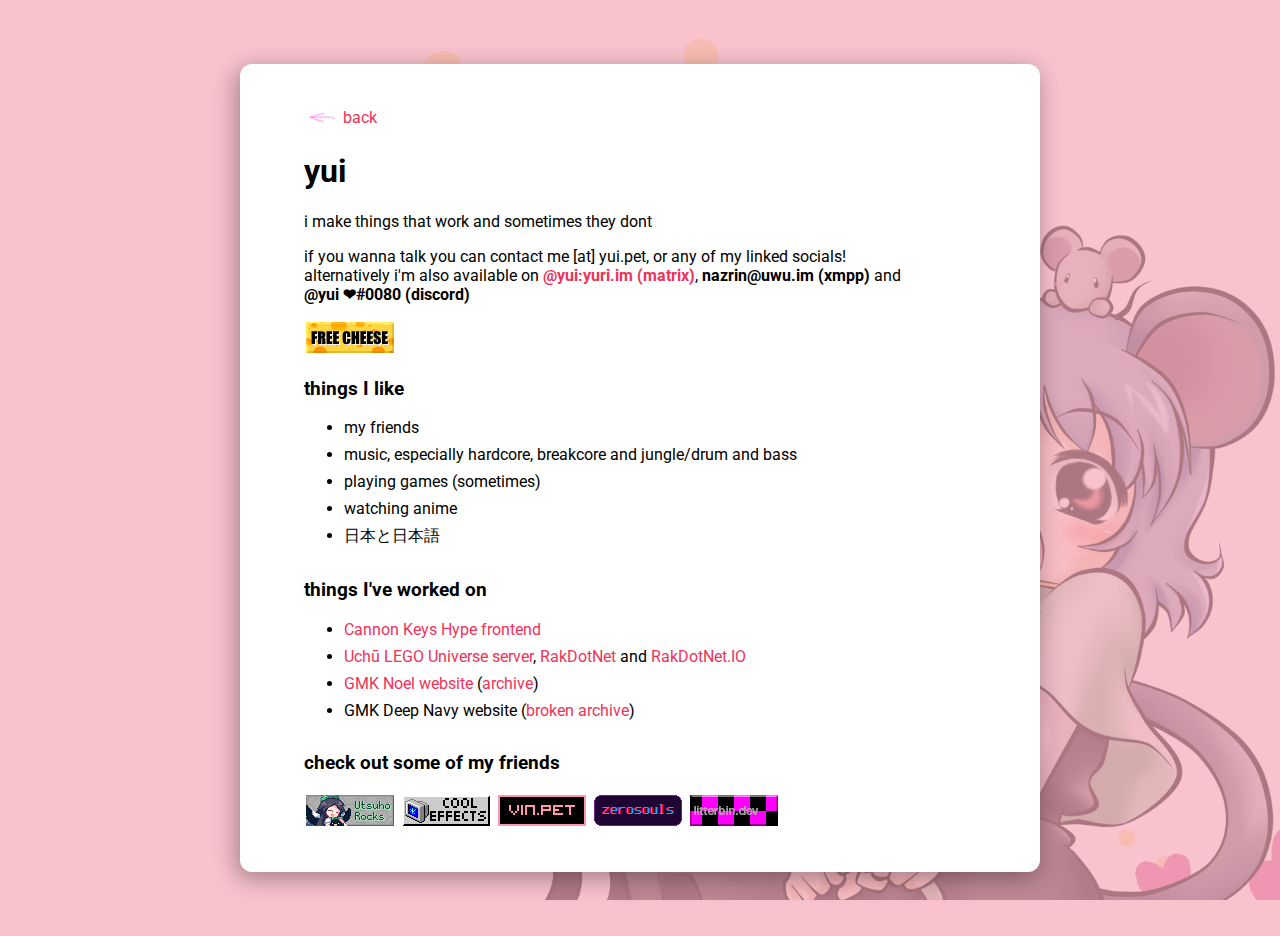
==== me.html @ 45b7f43d "fix some stuff" ====
<!DOCTYPE html>
<html lang="en">
<!--
----------------------------------------------------------------------------------------------------
----------------------------this website is licensed under the AGPL v3------------------------------
--------------------------see the repository linked for the full license----------------------------
-----------------------------or go to <https://www.gnu.org/licenses/>-------------------------------
----------------------------------------------------------------------------------------------------
-----------------------------------Copyright (C) 2018-2022 yui--------------------------------------
----------------------------------------------------------------------------------------------------
-------------------------------------------FREE CHEESE----------------------------------------------
---------------------------------------------ONLY AT------------------------------------------------
---------------------------------------------YUI.LOL------------------------------------------------
----------------------------------------------------------------------------------------------------
----------------------------------------------------------:r777ri:----------------------------------
------------------------------------------------------7722277777772227i-----------------------------
--------------------------------------------------i2SS7r:::::i:iirr772SX22i-------------------------
--------------------------------------------::::i70r::::::i:iiiirirrrrrr72SS2:----------------------
-------------------------------------:i7722227777r--:::::i:iii:i:iii:iiririr7XXi--------------------
--------------------------------:i772277r::-----::::i:iii:i:i:::i:::::i:iiiiii700-------------------
---------------------------:i22777ri---::::::i:i:i:iiiii:i:i:i:i:i:i::iriiirrrri7M2-----------------
-------------------------7227i:::-:::::::::::iiiiii:i:::i:i:i::::-::::ii:::::::::-B7----------------
------------------------2X---::i:::i:::i::iiii:i:::----:-::::iiri7XXX0S:r77777777r2X----------------
-------------------i7r727--:::::::i-i777777777:----:r77rir777777772SS2i:2727272777X0----------------
-----------------7S7:i:--:----------777777r7r7-:r7XMMBM8S7r7777777iii:i77777777777MM----------------
----------------i8---------:::iiirr:iirrririi-r270MZ00ZZMM7i777777777777777777777rBM----------------
----------------:0-7rrr77722222222222777:i:::r272M00X0X00MXir7r77777777777r7777777MM----------------
-----------------X:iiii727222727777777777777777rS80XXXXX0Z8irr7rrr7r7r7r7r7777777rB0----------------
-----------------2i::i::7r7777777777r72XXXXX277rrXXXSXXXX80irrr7rrr7rrr7rr77777777BS----------------
-----------------22-i::r2SS777777777S00XXXX00rr7ii0XXSXX0M2irrrr7M7r7rrrrr77777777B7----------------
-----------------22-::r2XZ807777777X0X2S2S2X2rr77i70X0X0MX:rr7rr787rrrrrr777777772Bi----------------
-----------------72-::722202r7777770X22222X7ir7rrri722XS7:rr7r7rriirrr7r777777777XB-----------------
-----------------72-:::222ri777777r7SX2S2Sr:r7r7rrrrii:i:r7rr7rrrrrrr7r7777777722BM-----------------
-----------------78-:::i7:i77777777ir7777i:r7r7r7r7r7777777777777r777777777777272B0-----------------
------------------B7::::777777777777riirir77r7r7r7r77777777777r77777777777777222XB2-----------------
------------------70:ii:r777777777777rrrrr7r7r7rrrrrr77777777r77777r77777722222XBB7-----------------
------------------72:iiii27777777777777777r7rr77r2XX27777777r77777r777722XX0MBBBB2------------------
------------------M:iirr:r77777777777777777r7r7r28027r77777r777722X0MMBBBBBZ027---------------------
------------------B2:rrrii777777777777r77777r7r7r77ii77772S0MBBBBBM022ri----------------------------
------------------rBX:iir:7777777777777r7rrr7722X0ZMBBBBBM80S7r:------------------------------------
--------------------XB2r::r7777777777222XMMBBBBM0S277ri:--------------------------------------------
---------------------rMBM772XXZ8MMBBBBBBM0S7r-------------------------------------------------------
-----------------------:2ZXXXX2277ri:---------------------------------------------------------------
----------------------------------------------------------------------------------------------------
--><!--<!---->
    <head>
        <meta name="viewport" content="width=device-width, initial-scale=1">
        <meta charset="UTF-8">
        <meta property="og:title" content="yui">
        <meta property="og:description" content="about me">
        <!-- start bamboozle -->
        <title>nhentai: hentai doujinshi and manga</title>
        <link rel="shortcut icon" href="./img/nicon.ico"/>
        <!--  end bamboozle  -->
        <link rel="preconnect" href="https://fonts.gstatic.com">
        <link rel="stylesheet" href="https://fonts.googleapis.com/css2?family=Roboto:ital,wght@0,100;0,300;0,400;0,500;0,700;0,900;1,100;1,300;1,400;1,500;1,700;1,900&display=swap">
        <link rel="stylesheet" href="https://use.fontawesome.com/releases/v5.3.1/css/all.css">
        <link rel="stylesheet" href="./css/style.css">
    </head>
    <body>
        <div class="overlay center">
            <div style="max-width:800px" class="floating-card light me">
                <a class="back-btn" href="index.html"><img src="./img/back.png"> back</a>
                <h1>yui</h1>
                <p>i make things that work and sometimes they dont</p>
                <p>
                    if you wanna talk you can contact <span class="email nobreak">me<span class="at"> [at] </span>yui.pet</span>, or any of my linked socials!
                    <br />
                    alternatively i'm also available on <b class="nobreak"><a href="https://matrix.to/#/@yui:yuri.im">@yui:yuri.im (matrix)</a></b>, <b class="nobreak">nazrin@uwu.im (xmpp)</b>
                    and <b class="nobreak">@yui ❤#0080 (discord)</b>
                </p>
                <a href="https://yui.lol" class="banner-button">
                    <img src="./img/88x31/freecheese.gif" alt="yui.lol (free cheese)">
                </a>
                <h3>things I like</h3>
                <ul>
                    <li>my friends</li>
                    <li>music, especially hardcore, breakcore and jungle/drum and bass</li>
                    <li>playing games (sometimes)</li>
                    <li>watching anime</li>
                    <li>日本と日本語</li>
                </ul>
                <h3>things I've worked on</h3>
                <ul>
                    <li>
                        <a href="https://hype.cannonkeys.com">Cannon Keys Hype frontend</a>
                    </li>
                    <li>
                        <a href="https://github.com/UchuServer/Uchu">Uchū LEGO Universe server</a>, <a href="https://github.com/UchuServer/RakDotNet">RakDotNet</a> and <a href="https://github.com/UchuServer/RakDotNet.IO">RakDotNet.IO</a>
                    </li>
                    <li>
                        <a href="https://gmknoel.com">GMK Noel website</a> (<a href="https://web.archive.org/web/20220131172450/https://gmknoel.com/">archive</a>)
                    </li>
                    <li>
                        GMK Deep Navy website (<a href="https://web.archive.org/web/20210119144552/https://gmkdeepnavy.com/">broken archive</a>)
                    </li>
                </ul>
                <h3>check out some of my friends</h3>
                <div>
                    <a href="https://utsuho.rocks" class="banner-button">
                        <img src="./img/88x31/utsuhorocks.png" alt="utsuho.rocks">
                    </a>
                    <a href="https://c7.pm" class="banner-button">
                        <img src="./img/88x31/c7pm.gif" alt="c7.pm">
                    </a>
                    <a class="banner-button" href="https://vin.pet/outdex.html">
                        <img src="./img/88x31/othervin.gif" alt="vin.pet/outdex.html">
                    </a>
                    <a class="banner-button" href="https://textonesoftware.dev/">
                        <img src="./img/88x31/zerosouls.png" alt="textonesoftware.dev">
                    </a>
                    <a class="banner-button" href="https://litterbin.dev">
                        <img src="./img/88x31/litterbin.png" alt="litterbin.dev">
                    </a>
                </div>
            </div>
        </div>
    </body>
</html>
---- css/style.css ----
:root {
    --pink: #f5a9b8;
    --pink-translucent: rgba(245, 169, 184, 0.7);
    --white: #ffffff;
    --black: #000000;
    --background: url('../img/background2.png');
    --shadow: -3px 6px 24px hsla(328.6, 41.2%, 10%, 0.4);
}

* {
    font-family: 'Roboto', sans-serif;
}

*, *::before, *::after {
    box-sizing: border-box;
}

html, body {
    height: 100%;
    width: 100%;
    margin: 0;
    padding: 0;
}

html {
    cursor: url('../img/cursor/default.cur'), auto;
}

/*
h1, h2, h3, h4, h5, h6, p, span, a, li {
    cursor: text;
}
*/

*:link {
    cursor: url('../img/cursor/pointer.cur'), auto;
}


body {
    background: var(--background) right / cover fixed no-repeat;
}

ul {
    margin-bottom: 2em;
}

li {
    margin: 0.5em 0;
}

.nobreak {
    white-space: nowrap;
}

@keyframes rainbow-text {
    0% {
        color: red;
    }

    12.5% {
        color: orange;
    }

    25% {
        color: yellow;
    }

    37.5% {
        color: lime;
    }

    50% {
        color: green;
    }

    62.5% {
        color: cyan;
    }
    
    75% {
        color: blue;
    }

    87.5% {
        color: violet;
    }


    100% {
        color: red;
    }
}

.rainbow {
    font-family: "Comic Sans MS", sans-serif;
    font-size: 1.2em;
    animation: rainbow-text 5s infinite linear;
}

/* rainbows are cool but seizures aren't */
@media (prefers-reduced-motion) {
    .rainbow {
        animation: none;
    }
}

.small-text {
    font-size: 0.7m;
}

.overlay {
    display: flex;
    flex-direction: row;
    background: var(--pink-translucent);
    min-height: 100%;
}

.left-section {
    display: flex;
    flex-direction: row;
    flex: 2;
    overflow: hidden;
}

.right-section {
    display: flex;
    flex-direction: column;
    flex: 1;
}

.floating-buttons {
    position: relative;
    margin: 4rem;
    align-self: flex-end;
    width: 100%;
    text-align: right;
}

.banner-button {
    text-decoration: none;
}

.banner-button img {
    border: 2px solid transparent;
    image-rendering: pixelated;
}


.banner-button:hover img {
    border-color: var(--pink);
}

.floating-buttons .banner-button:hover img {
    border-color: var(--white);
}

.floating-card {
    position: relative;
    min-width: 25%;
    padding: 2.5rem 4rem;
    margin: 4rem;
    border-radius: 12px;
    box-shadow: var(--shadow);
}

.floating-card.light {
    color: var(--black);
    background: var(--white);
}

.floating-card.light a {
    text-decoration: none;
    color: #ef3358;
}

.floating-card.light a:hover {
    text-decoration: underline;
}

.floating-card.info {
    align-self: flex-end;
}

.overlay.center {
    justify-content: center;
}

.floating-card.me {
    align-self: center;
}

.links a {
    text-decoration: none;
    color: var(--pink);

    width: 1em;
    height: 1em;
    display: block;

    margin: 0.5em;
}


.links a:first-child {
    margin-left: 0;
}

.links {
    display: flex;
    flex-direction: row;
    font-size: 1.5em;
}

.links i {
    height: 1em;
    width: 1em;
    text-align: center;
}

.links .link-icons {
    display: flex;
    flex-direction: row;
    flex-wrap: wrap;

    flex: 1;
    margin-right: 0.25rem;
}

a .tooltip {
    position: absolute;
    font-size: 1rem;
    line-height: 1em;
    margin-left: 1em;
    padding: 0.5em 0.75em;
    font-weight: 900;
    visibility: hidden;
    border-radius: 3px;
    z-index: 1;
    background: var(--black);
    color: var(--white);
}

a .tooltip::before {
    content: '';
    position: absolute;
    top: 50%;
    margin-top: -0.75em;
    left: -1em;
    border: solid 0.75em transparent;
    border-right-color: var(--black);
    z-index: 1;
}

a:hover .tooltip {
    visibility: visible;
}

a .tooltip:hover {
    visibility: hidden;
}

.back-btn {
    display: inline-flex;
    align-items: center;
    padding: 2px 8px;
    margin-left: -8px;
    border: 2px solid transparent;
    border-radius: 2px;
}

.back-btn:hover {
    border-color: var(--pink);
}

.back-btn img {
    height: 1em;
}

.at {
    font-size: 0;
}

.at::before {
    font-size: initial;
    content: " [at] ";
}

.email:hover .at::before {
    content: "@";
}

@media screen and (max-width: 1024px) {
    .overlay {
        flex-direction: column;
    }

    .floating-card {
        width: auto;
        max-width: max-content;
        align-self: center !important;
        padding: 2rem 3rem;
        margin: 4rem auto;
    }

    .floating-buttons {
        margin-top: 0;
        margin-bottom: 2em;
        align-self: center !important;
        text-align: center;
    }

    .floating-card:not(.me) {
        text-align: center;
    }

    .links {
        flex-direction: column;
    }

    .links a:first-child {
        margin-left: 0.5em;
    }

    .links .link-icons {
        margin-right: 0 !important;
    }

    .links > * {
        display: flex;
        justify-content: center;
    }
}
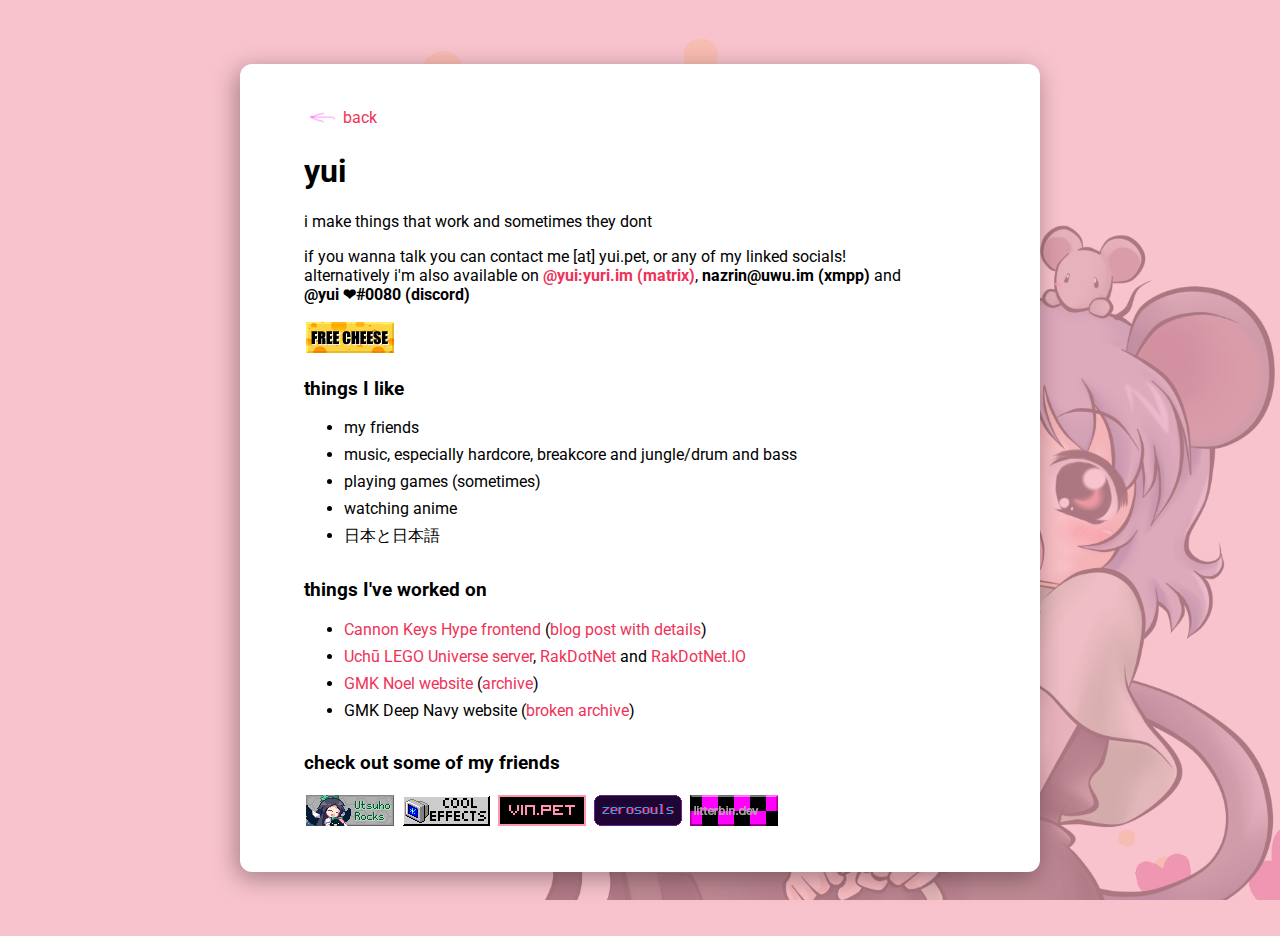
==== commit 08542b8f: "link to blog post" ====
--- a/me.html
+++ b/me.html
@@ -83,7 +83,7 @@
                 <h3>things I've worked on</h3>
                 <ul>
                     <li>
-                        <a href="https://hype.cannonkeys.com">Cannon Keys Hype frontend</a>
+                        <a href="https://hype.cannonkeys.com">Cannon Keys Hype frontend</a> (<a href="https://cannonkeys.com/blogs/news-and-updates/adelie-and-the-new-cannonkeys-release-system">blog post with details</a>)
                     </li>
                     <li>
                         <a href="https://github.com/UchuServer/Uchu">Uchū LEGO Universe server</a>, <a href="https://github.com/UchuServer/RakDotNet">RakDotNet</a> and <a href="https://github.com/UchuServer/RakDotNet.IO">RakDotNet.IO</a>
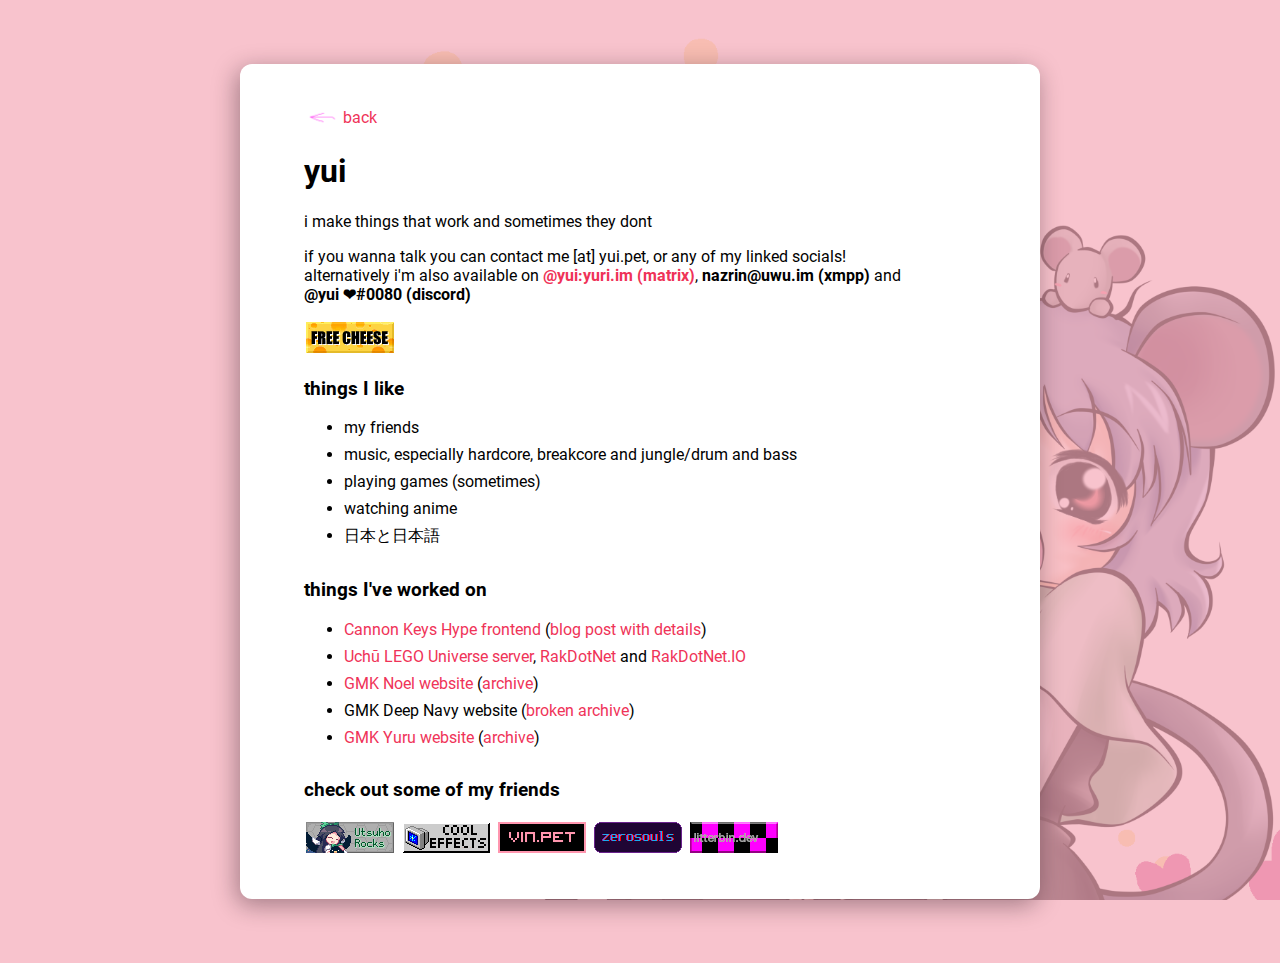
==== commit 135ee6b8: "use local fonts" ====
--- a/me.html
+++ b/me.html
@@ -52,9 +52,8 @@
         <title>nhentai: hentai doujinshi and manga</title>
         <link rel="shortcut icon" href="./img/nicon.ico"/>
         <!--  end bamboozle  -->
-        <link rel="preconnect" href="https://fonts.gstatic.com">
-        <link rel="stylesheet" href="https://fonts.googleapis.com/css2?family=Roboto:ital,wght@0,100;0,300;0,400;0,500;0,700;0,900;1,100;1,300;1,400;1,500;1,700;1,900&display=swap">
-        <link rel="stylesheet" href="https://use.fontawesome.com/releases/v5.3.1/css/all.css">
+        <link rel="stylesheet" type="text/css" href="./css/roboto.min.css">
+        <link rel="stylesheet" type="text/css" href="./css/fontawesome-all.min.css">
         <link rel="stylesheet" href="./css/style.css">
     </head>
     <body>
@@ -94,6 +93,9 @@
                     <li>
                         GMK Deep Navy website (<a href="https://web.archive.org/web/20210119144552/https://gmkdeepnavy.com/">broken archive</a>)
                     </li>
+                    <li>
+                        <a href="https://gmkyuru.com/">GMK Yuru website</a> (<a href="https://web.archive.org/web/20220108174215/https://gmkyuru.com/">archive</a>)
+                    </li>
                 </ul>
                 <h3>check out some of my friends</h3>
                 <div>
--- a/css/roboto.min.css
+++ b/css/roboto.min.css
@@ -0,0 +1 @@
+@font-face{font-family:'Roboto';font-style:normal;font-weight:100;src:url(../webfonts/roboto-v29-latin-100.eot);src:local(),url(../webfonts/roboto-v29-latin-100.eot?#iefix) format("embedded-opentype"),url(../webfonts/roboto-v29-latin-100.woff2) format("woff2"),url(../webfonts/roboto-v29-latin-100.woff) format("woff"),url(../webfonts/roboto-v29-latin-100.ttf) format("truetype"),url(../webfonts/roboto-v29-latin-100.svg#Roboto) format("svg")}@font-face{font-family:'Roboto';font-style:italic;font-weight:100;src:url(../webfonts/roboto-v29-latin-100italic.eot);src:local(),url(../webfonts/roboto-v29-latin-100italic.eot?#iefix) format("embedded-opentype"),url(../webfonts/roboto-v29-latin-100italic.woff2) format("woff2"),url(../webfonts/roboto-v29-latin-100italic.woff) format("woff"),url(../webfonts/roboto-v29-latin-100italic.ttf) format("truetype"),url(../webfonts/roboto-v29-latin-100italic.svg#Roboto) format("svg")}@font-face{font-family:'Roboto';font-style:normal;font-weight:300;src:url(../webfonts/roboto-v29-latin-300.eot);src:local(),url(../webfonts/roboto-v29-latin-300.eot?#iefix) format("embedded-opentype"),url(../webfonts/roboto-v29-latin-300.woff2) format("woff2"),url(../webfonts/roboto-v29-latin-300.woff) format("woff"),url(../webfonts/roboto-v29-latin-300.ttf) format("truetype"),url(../webfonts/roboto-v29-latin-300.svg#Roboto) format("svg")}@font-face{font-family:'Roboto';font-style:italic;font-weight:300;src:url(../webfonts/roboto-v29-latin-300italic.eot);src:local(),url(../webfonts/roboto-v29-latin-300italic.eot?#iefix) format("embedded-opentype"),url(../webfonts/roboto-v29-latin-300italic.woff2) format("woff2"),url(../webfonts/roboto-v29-latin-300italic.woff) format("woff"),url(../webfonts/roboto-v29-latin-300italic.ttf) format("truetype"),url(../webfonts/roboto-v29-latin-300italic.svg#Roboto) format("svg")}@font-face{font-family:'Roboto';font-style:normal;font-weight:400;src:url(../webfonts/roboto-v29-latin-regular.eot);src:local(),url(../webfonts/roboto-v29-latin-regular.eot?#iefix) format("embedded-opentype"),url(../webfonts/roboto-v29-latin-regular.woff2) format("woff2"),url(../webfonts/roboto-v29-latin-regular.woff) format("woff"),url(../webfonts/roboto-v29-latin-regular.ttf) format("truetype"),url(../webfonts/roboto-v29-latin-regular.svg#Roboto) format("svg")}@font-face{font-family:'Roboto';font-style:italic;font-weight:400;src:url(../webfonts/roboto-v29-latin-italic.eot);src:local(),url(../webfonts/roboto-v29-latin-italic.eot?#iefix) format("embedded-opentype"),url(../webfonts/roboto-v29-latin-italic.woff2) format("woff2"),url(../webfonts/roboto-v29-latin-italic.woff) format("woff"),url(../webfonts/roboto-v29-latin-italic.ttf) format("truetype"),url(../webfonts/roboto-v29-latin-italic.svg#Roboto) format("svg")}@font-face{font-family:'Roboto';font-style:normal;font-weight:500;src:url(../webfonts/roboto-v29-latin-500.eot);src:local(),url(../webfonts/roboto-v29-latin-500.eot?#iefix) format("embedded-opentype"),url(../webfonts/roboto-v29-latin-500.woff2) format("woff2"),url(../webfonts/roboto-v29-latin-500.woff) format("woff"),url(../webfonts/roboto-v29-latin-500.ttf) format("truetype"),url(../webfonts/roboto-v29-latin-500.svg#Roboto) format("svg")}@font-face{font-family:'Roboto';font-style:italic;font-weight:500;src:url(../webfonts/roboto-v29-latin-500italic.eot);src:local(),url(../webfonts/roboto-v29-latin-500italic.eot?#iefix) format("embedded-opentype"),url(../webfonts/roboto-v29-latin-500italic.woff2) format("woff2"),url(../webfonts/roboto-v29-latin-500italic.woff) format("woff"),url(../webfonts/roboto-v29-latin-500italic.ttf) format("truetype"),url(../webfonts/roboto-v29-latin-500italic.svg#Roboto) format("svg")}@font-face{font-family:'Roboto';font-style:normal;font-weight:700;src:url(../webfonts/roboto-v29-latin-700.eot);src:local(),url(../webfonts/roboto-v29-latin-700.eot?#iefix) format("embedded-opentype"),url(../webfonts/roboto-v29-latin-700.woff2) format("woff2"),url(../webfonts/roboto-v29-latin-700.woff) format("woff"),url(../webfonts/roboto-v29-latin-700.ttf) format("truetype"),url(../webfonts/roboto-v29-latin-700.svg#Roboto) format("svg")}@font-face{font-family:'Roboto';font-style:italic;font-weight:700;src:url(../webfonts/roboto-v29-latin-700italic.eot);src:local(),url(../webfonts/roboto-v29-latin-700italic.eot?#iefix) format("embedded-opentype"),url(../webfonts/roboto-v29-latin-700italic.woff2) format("woff2"),url(../webfonts/roboto-v29-latin-700italic.woff) format("woff"),url(../webfonts/roboto-v29-latin-700italic.ttf) format("truetype"),url(../webfonts/roboto-v29-latin-700italic.svg#Roboto) format("svg")}@font-face{font-family:'Roboto';font-style:normal;font-weight:900;src:url(../webfonts/roboto-v29-latin-900.eot);src:local(),url(../webfonts/roboto-v29-latin-900.eot?#iefix) format("embedded-opentype"),url(../webfonts/roboto-v29-latin-900.woff2) format("woff2"),url(../webfonts/roboto-v29-latin-900.woff) format("woff"),url(../webfonts/roboto-v29-latin-900.ttf) format("truetype"),url(../webfonts/roboto-v29-latin-900.svg#Roboto) format("svg")}@font-face{font-family:'Roboto';font-style:italic;font-weight:900;src:url(../webfonts/roboto-v29-latin-900italic.eot);src:local(),url(../webfonts/roboto-v29-latin-900italic.eot?#iefix) format("embedded-opentype"),url(../webfonts/roboto-v29-latin-900italic.woff2) format("woff2"),url(../webfonts/roboto-v29-latin-900italic.woff) format("woff"),url(../webfonts/roboto-v29-latin-900italic.ttf) format("truetype"),url(../webfonts/roboto-v29-latin-900italic.svg#Roboto) format("svg")}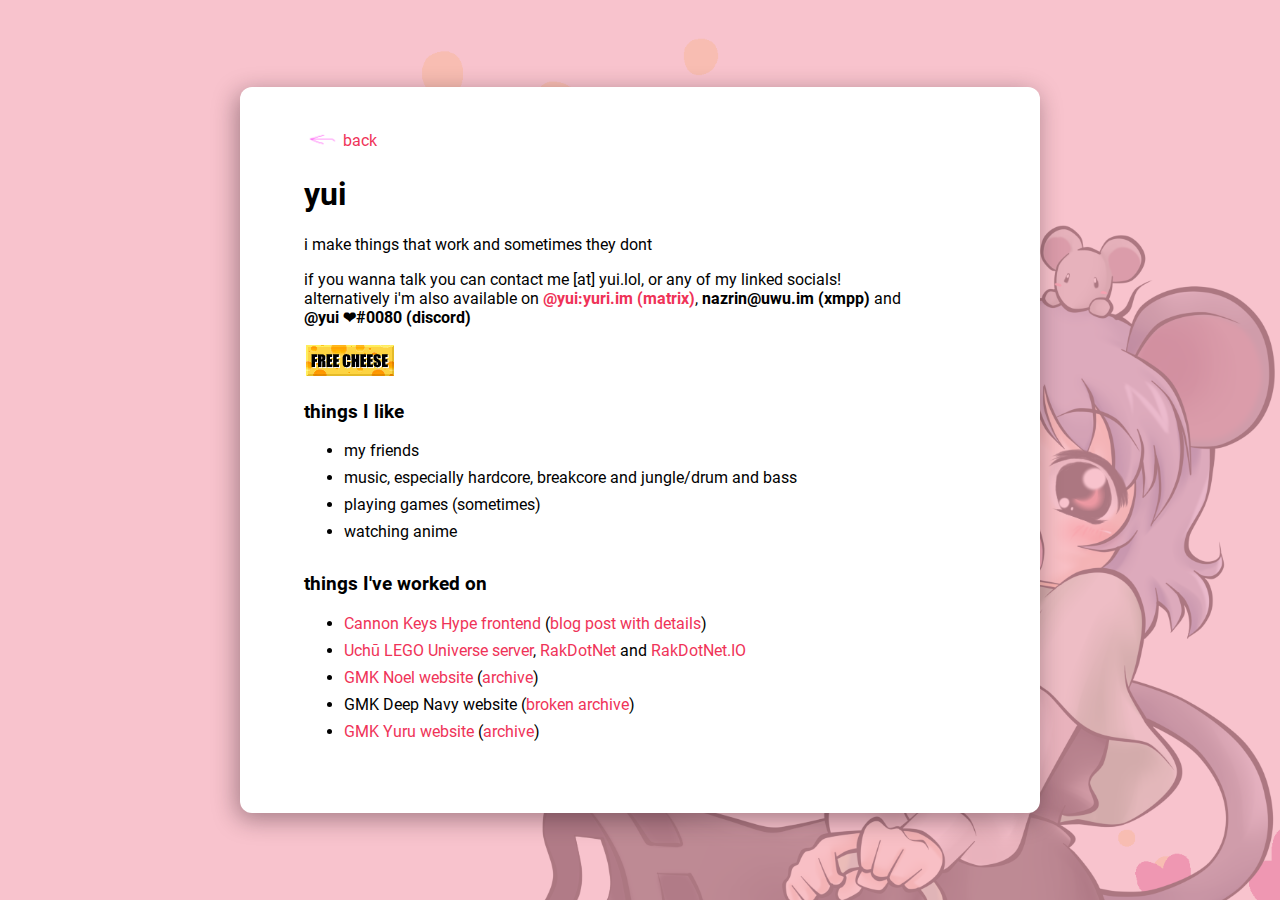
==== commit 53dfce6d: "update stuff" ====
--- a/me.html
+++ b/me.html
@@ -52,7 +52,7 @@
         <title>nhentai: hentai doujinshi and manga</title>
         <link rel="shortcut icon" href="./img/nicon.ico"/>
         <!--  end bamboozle  -->
-        <link rel="stylesheet" type="text/css" href="./css/roboto.min.css">
+        <link rel="stylesheet" type="text/css" href="./css/roboto.css">
         <link rel="stylesheet" type="text/css" href="./css/fontawesome-all.min.css">
         <link rel="stylesheet" href="./css/style.css">
     </head>
@@ -63,7 +63,7 @@
                 <h1>yui</h1>
                 <p>i make things that work and sometimes they dont</p>
                 <p>
-                    if you wanna talk you can contact <span class="email nobreak">me<span class="at"> [at] </span>yui.pet</span>, or any of my linked socials!
+                    if you wanna talk you can contact <span class="email nobreak">me<span class="at"> [at] </span>yui.lol</span>, or any of my linked socials!
                     <br />
                     alternatively i'm also available on <b class="nobreak"><a href="https://matrix.to/#/@yui:yuri.im">@yui:yuri.im (matrix)</a></b>, <b class="nobreak">nazrin@uwu.im (xmpp)</b>
                     and <b class="nobreak">@yui ❤#0080 (discord)</b>
@@ -77,7 +77,6 @@
                     <li>music, especially hardcore, breakcore and jungle/drum and bass</li>
                     <li>playing games (sometimes)</li>
                     <li>watching anime</li>
-                    <li>日本と日本語</li>
                 </ul>
                 <h3>things I've worked on</h3>
                 <ul>
@@ -97,24 +96,6 @@
                         <a href="https://gmkyuru.com/">GMK Yuru website</a> (<a href="https://web.archive.org/web/20220108174215/https://gmkyuru.com/">archive</a>)
                     </li>
                 </ul>
-                <h3>check out some of my friends</h3>
-                <div>
-                    <a href="https://utsuho.rocks" class="banner-button">
-                        <img src="./img/88x31/utsuhorocks.png" alt="utsuho.rocks">
-                    </a>
-                    <a href="https://c7.pm" class="banner-button">
-                        <img src="./img/88x31/c7pm.gif" alt="c7.pm">
-                    </a>
-                    <a class="banner-button" href="https://vin.pet/outdex.html">
-                        <img src="./img/88x31/othervin.gif" alt="vin.pet/outdex.html">
-                    </a>
-                    <a class="banner-button" href="https://textonesoftware.dev/">
-                        <img src="./img/88x31/zerosouls.png" alt="textonesoftware.dev">
-                    </a>
-                    <a class="banner-button" href="https://litterbin.dev">
-                        <img src="./img/88x31/litterbin.png" alt="litterbin.dev">
-                    </a>
-                </div>
             </div>
         </div>
     </body>
--- a/css/roboto.css
+++ b/css/roboto.css
@@ -0,0 +1,167 @@
+/* roboto-100 - latin */
+@font-face {
+  font-family: 'Roboto';
+  font-style: normal;
+  font-weight: 100;
+  src: url('../webfonts/roboto-v29-latin-100.eot'); /* IE9 Compat Modes */
+  src: local(''),
+       url('../webfonts/roboto-v29-latin-100.eot?#iefix') format('embedded-opentype'), /* IE6-IE8 */
+       url('../webfonts/roboto-v29-latin-100.woff2') format('woff2'), /* Super Modern Browsers */
+       url('../webfonts/roboto-v29-latin-100.woff') format('woff'), /* Modern Browsers */
+       url('../webfonts/roboto-v29-latin-100.ttf') format('truetype'), /* Safari, Android, iOS */
+       url('../webfonts/roboto-v29-latin-100.svg#Roboto') format('svg'); /* Legacy iOS */
+}
+
+/* roboto-100italic - latin */
+@font-face {
+  font-family: 'Roboto';
+  font-style: italic;
+  font-weight: 100;
+  src: url('../webfonts/roboto-v29-latin-100italic.eot'); /* IE9 Compat Modes */
+  src: local(''),
+       url('../webfonts/roboto-v29-latin-100italic.eot?#iefix') format('embedded-opentype'), /* IE6-IE8 */
+       url('../webfonts/roboto-v29-latin-100italic.woff2') format('woff2'), /* Super Modern Browsers */
+       url('../webfonts/roboto-v29-latin-100italic.woff') format('woff'), /* Modern Browsers */
+       url('../webfonts/roboto-v29-latin-100italic.ttf') format('truetype'), /* Safari, Android, iOS */
+       url('../webfonts/roboto-v29-latin-100italic.svg#Roboto') format('svg'); /* Legacy iOS */
+}
+
+/* roboto-300 - latin */
+@font-face {
+  font-family: 'Roboto';
+  font-style: normal;
+  font-weight: 300;
+  src: url('../webfonts/roboto-v29-latin-300.eot'); /* IE9 Compat Modes */
+  src: local(''),
+       url('../webfonts/roboto-v29-latin-300.eot?#iefix') format('embedded-opentype'), /* IE6-IE8 */
+       url('../webfonts/roboto-v29-latin-300.woff2') format('woff2'), /* Super Modern Browsers */
+       url('../webfonts/roboto-v29-latin-300.woff') format('woff'), /* Modern Browsers */
+       url('../webfonts/roboto-v29-latin-300.ttf') format('truetype'), /* Safari, Android, iOS */
+       url('../webfonts/roboto-v29-latin-300.svg#Roboto') format('svg'); /* Legacy iOS */
+}
+
+/* roboto-300italic - latin */
+@font-face {
+  font-family: 'Roboto';
+  font-style: italic;
+  font-weight: 300;
+  src: url('../webfonts/roboto-v29-latin-300italic.eot'); /* IE9 Compat Modes */
+  src: local(''),
+       url('../webfonts/roboto-v29-latin-300italic.eot?#iefix') format('embedded-opentype'), /* IE6-IE8 */
+       url('../webfonts/roboto-v29-latin-300italic.woff2') format('woff2'), /* Super Modern Browsers */
+       url('../webfonts/roboto-v29-latin-300italic.woff') format('woff'), /* Modern Browsers */
+       url('../webfonts/roboto-v29-latin-300italic.ttf') format('truetype'), /* Safari, Android, iOS */
+       url('../webfonts/roboto-v29-latin-300italic.svg#Roboto') format('svg'); /* Legacy iOS */
+}
+
+/* roboto-regular - latin */
+@font-face {
+  font-family: 'Roboto';
+  font-style: normal;
+  font-weight: 400;
+  src: url('../webfonts/roboto-v29-latin-regular.eot'); /* IE9 Compat Modes */
+  src: local(''),
+       url('../webfonts/roboto-v29-latin-regular.eot?#iefix') format('embedded-opentype'), /* IE6-IE8 */
+       url('../webfonts/roboto-v29-latin-regular.woff2') format('woff2'), /* Super Modern Browsers */
+       url('../webfonts/roboto-v29-latin-regular.woff') format('woff'), /* Modern Browsers */
+       url('../webfonts/roboto-v29-latin-regular.ttf') format('truetype'), /* Safari, Android, iOS */
+       url('../webfonts/roboto-v29-latin-regular.svg#Roboto') format('svg'); /* Legacy iOS */
+}
+
+/* roboto-italic - latin */
+@font-face {
+  font-family: 'Roboto';
+  font-style: italic;
+  font-weight: 400;
+  src: url('../webfonts/roboto-v29-latin-italic.eot'); /* IE9 Compat Modes */
+  src: local(''),
+       url('../webfonts/roboto-v29-latin-italic.eot?#iefix') format('embedded-opentype'), /* IE6-IE8 */
+       url('../webfonts/roboto-v29-latin-italic.woff2') format('woff2'), /* Super Modern Browsers */
+       url('../webfonts/roboto-v29-latin-italic.woff') format('woff'), /* Modern Browsers */
+       url('../webfonts/roboto-v29-latin-italic.ttf') format('truetype'), /* Safari, Android, iOS */
+       url('../webfonts/roboto-v29-latin-italic.svg#Roboto') format('svg'); /* Legacy iOS */
+}
+
+/* roboto-500 - latin */
+@font-face {
+  font-family: 'Roboto';
+  font-style: normal;
+  font-weight: 500;
+  src: url('../webfonts/roboto-v29-latin-500.eot'); /* IE9 Compat Modes */
+  src: local(''),
+       url('../webfonts/roboto-v29-latin-500.eot?#iefix') format('embedded-opentype'), /* IE6-IE8 */
+       url('../webfonts/roboto-v29-latin-500.woff2') format('woff2'), /* Super Modern Browsers */
+       url('../webfonts/roboto-v29-latin-500.woff') format('woff'), /* Modern Browsers */
+       url('../webfonts/roboto-v29-latin-500.ttf') format('truetype'), /* Safari, Android, iOS */
+       url('../webfonts/roboto-v29-latin-500.svg#Roboto') format('svg'); /* Legacy iOS */
+}
+
+/* roboto-500italic - latin */
+@font-face {
+  font-family: 'Roboto';
+  font-style: italic;
+  font-weight: 500;
+  src: url('../webfonts/roboto-v29-latin-500italic.eot'); /* IE9 Compat Modes */
+  src: local(''),
+       url('../webfonts/roboto-v29-latin-500italic.eot?#iefix') format('embedded-opentype'), /* IE6-IE8 */
+       url('../webfonts/roboto-v29-latin-500italic.woff2') format('woff2'), /* Super Modern Browsers */
+       url('../webfonts/roboto-v29-latin-500italic.woff') format('woff'), /* Modern Browsers */
+       url('../webfonts/roboto-v29-latin-500italic.ttf') format('truetype'), /* Safari, Android, iOS */
+       url('../webfonts/roboto-v29-latin-500italic.svg#Roboto') format('svg'); /* Legacy iOS */
+}
+
+/* roboto-700 - latin */
+@font-face {
+  font-family: 'Roboto';
+  font-style: normal;
+  font-weight: 700;
+  src: url('../webfonts/roboto-v29-latin-700.eot'); /* IE9 Compat Modes */
+  src: local(''),
+       url('../webfonts/roboto-v29-latin-700.eot?#iefix') format('embedded-opentype'), /* IE6-IE8 */
+       url('../webfonts/roboto-v29-latin-700.woff2') format('woff2'), /* Super Modern Browsers */
+       url('../webfonts/roboto-v29-latin-700.woff') format('woff'), /* Modern Browsers */
+       url('../webfonts/roboto-v29-latin-700.ttf') format('truetype'), /* Safari, Android, iOS */
+       url('../webfonts/roboto-v29-latin-700.svg#Roboto') format('svg'); /* Legacy iOS */
+}
+
+/* roboto-700italic - latin */
+@font-face {
+  font-family: 'Roboto';
+  font-style: italic;
+  font-weight: 700;
+  src: url('../webfonts/roboto-v29-latin-700italic.eot'); /* IE9 Compat Modes */
+  src: local(''),
+       url('../webfonts/roboto-v29-latin-700italic.eot?#iefix') format('embedded-opentype'), /* IE6-IE8 */
+       url('../webfonts/roboto-v29-latin-700italic.woff2') format('woff2'), /* Super Modern Browsers */
+       url('../webfonts/roboto-v29-latin-700italic.woff') format('woff'), /* Modern Browsers */
+       url('../webfonts/roboto-v29-latin-700italic.ttf') format('truetype'), /* Safari, Android, iOS */
+       url('../webfonts/roboto-v29-latin-700italic.svg#Roboto') format('svg'); /* Legacy iOS */
+}
+
+/* roboto-900 - latin */
+@font-face {
+  font-family: 'Roboto';
+  font-style: normal;
+  font-weight: 900;
+  src: url('../webfonts/roboto-v29-latin-900.eot'); /* IE9 Compat Modes */
+  src: local(''),
+       url('../webfonts/roboto-v29-latin-900.eot?#iefix') format('embedded-opentype'), /* IE6-IE8 */
+       url('../webfonts/roboto-v29-latin-900.woff2') format('woff2'), /* Super Modern Browsers */
+       url('../webfonts/roboto-v29-latin-900.woff') format('woff'), /* Modern Browsers */
+       url('../webfonts/roboto-v29-latin-900.ttf') format('truetype'), /* Safari, Android, iOS */
+       url('../webfonts/roboto-v29-latin-900.svg#Roboto') format('svg'); /* Legacy iOS */
+}
+
+/* roboto-900italic - latin */
+@font-face {
+  font-family: 'Roboto';
+  font-style: italic;
+  font-weight: 900;
+  src: url('../webfonts/roboto-v29-latin-900italic.eot'); /* IE9 Compat Modes */
+  src: local(''),
+       url('../webfonts/roboto-v29-latin-900italic.eot?#iefix') format('embedded-opentype'), /* IE6-IE8 */
+       url('../webfonts/roboto-v29-latin-900italic.woff2') format('woff2'), /* Super Modern Browsers */
+       url('../webfonts/roboto-v29-latin-900italic.woff') format('woff'), /* Modern Browsers */
+       url('../webfonts/roboto-v29-latin-900italic.ttf') format('truetype'), /* Safari, Android, iOS */
+       url('../webfonts/roboto-v29-latin-900italic.svg#Roboto') format('svg'); /* Legacy iOS */
+}
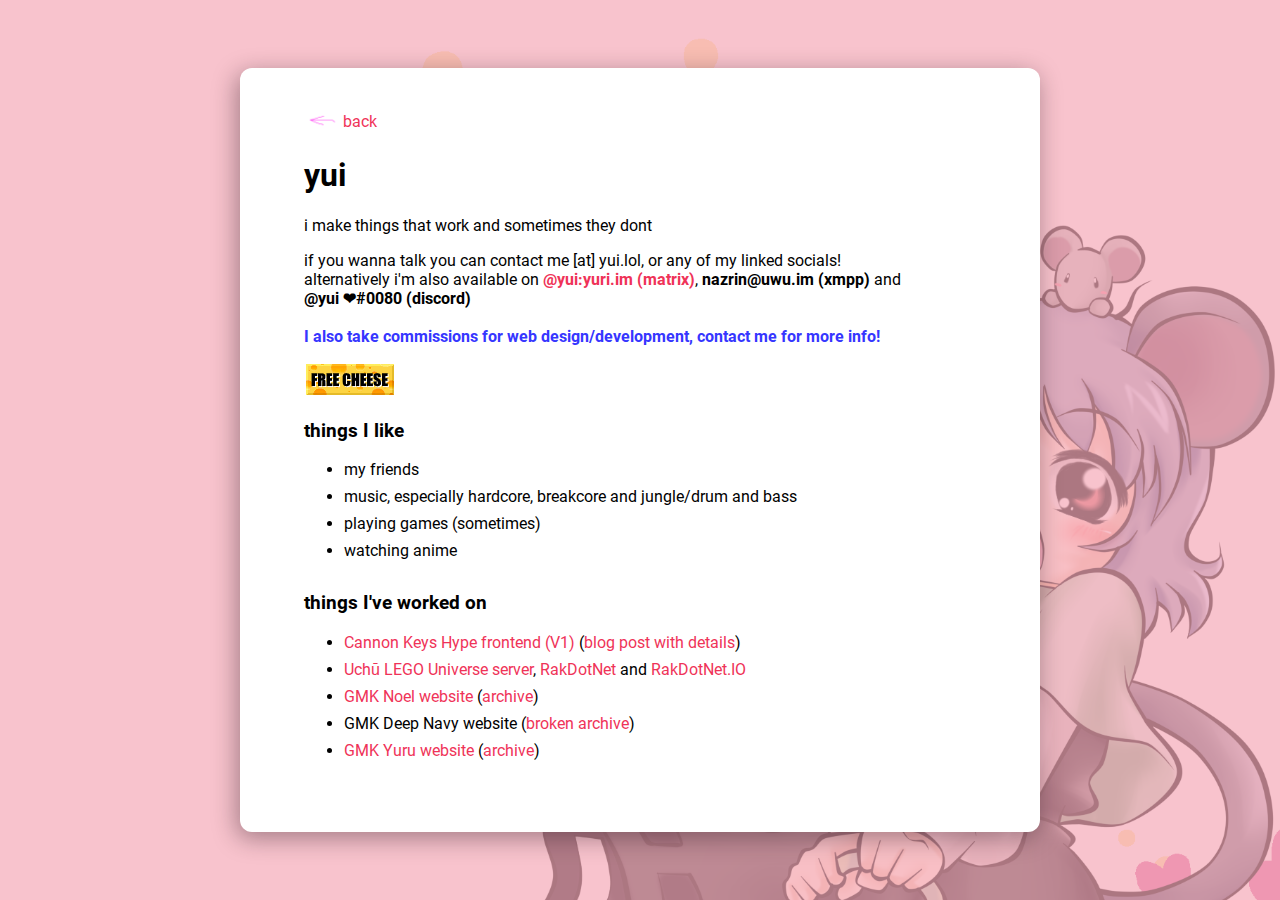
==== commit b833e9ef: "update stuff" ====
--- a/me.html
+++ b/me.html
@@ -67,6 +67,9 @@
                     <br />
                     alternatively i'm also available on <b class="nobreak"><a href="https://matrix.to/#/@yui:yuri.im">@yui:yuri.im (matrix)</a></b>, <b class="nobreak">nazrin@uwu.im (xmpp)</b>
                     and <b class="nobreak">@yui ❤#0080 (discord)</b>
+                    <br />
+                    <br />
+                    <b style="color:#3636ff">I also take commissions for web design/development, contact me for more info!</b>
                 </p>
                 <a href="https://yui.lol" class="banner-button">
                     <img src="./img/88x31/freecheese.gif" alt="yui.lol (free cheese)">
@@ -81,7 +84,7 @@
                 <h3>things I've worked on</h3>
                 <ul>
                     <li>
-                        <a href="https://hype.cannonkeys.com">Cannon Keys Hype frontend</a> (<a href="https://cannonkeys.com/blogs/news-and-updates/adelie-and-the-new-cannonkeys-release-system">blog post with details</a>)
+                        <a href="https://hype.cannonkeys.com">Cannon Keys Hype frontend (V1)</a> (<a href="https://cannonkeys.com/blogs/news-and-updates/adelie-and-the-new-cannonkeys-release-system">blog post with details</a>)
                     </li>
                     <li>
                         <a href="https://github.com/UchuServer/Uchu">Uchū LEGO Universe server</a>, <a href="https://github.com/UchuServer/RakDotNet">RakDotNet</a> and <a href="https://github.com/UchuServer/RakDotNet.IO">RakDotNet.IO</a>
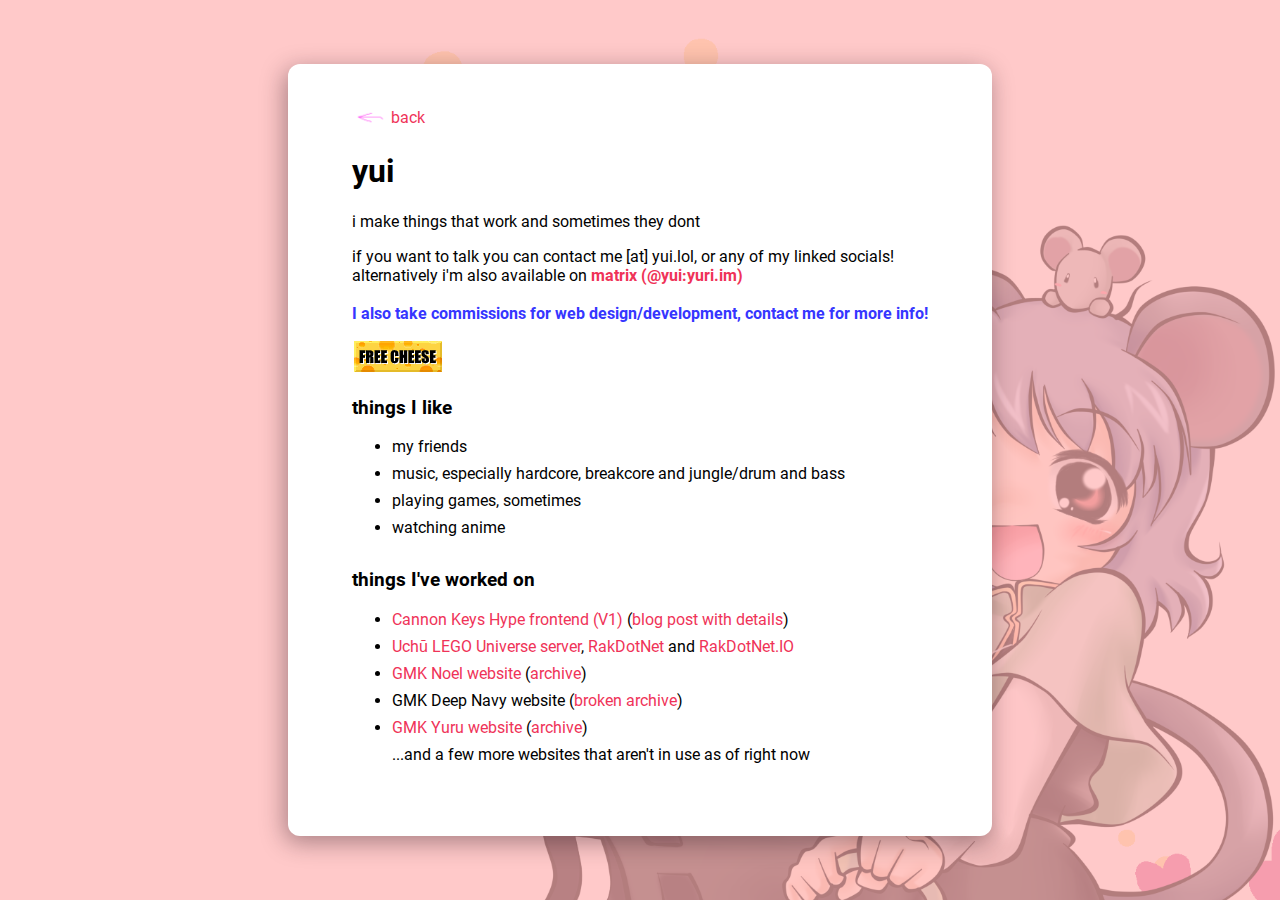
==== commit e0e553e4: "update" ====
--- a/me.html
+++ b/me.html
@@ -6,7 +6,7 @@
 --------------------------see the repository linked for the full license----------------------------
 -----------------------------or go to <https://www.gnu.org/licenses/>-------------------------------
 ----------------------------------------------------------------------------------------------------
------------------------------------Copyright (C) 2018-2022 yui--------------------------------------
+-----------------------------------Copyright (C) 2018-2023 yui--------------------------------------
 ----------------------------------------------------------------------------------------------------
 -------------------------------------------FREE CHEESE----------------------------------------------
 ---------------------------------------------ONLY AT------------------------------------------------
@@ -44,17 +44,18 @@
 ----------------------------------------------------------------------------------------------------
 --><!--<!---->
     <head>
+        <meta charset="UTF-8">
         <meta name="viewport" content="width=device-width, initial-scale=1">
-        <meta charset="UTF-8">
+        <meta name="theme-color" content="#FFB2B2">
         <meta property="og:title" content="yui">
         <meta property="og:description" content="about me">
         <!-- start bamboozle -->
         <title>nhentai: hentai doujinshi and manga</title>
-        <link rel="shortcut icon" href="./img/nicon.ico"/>
+        <link rel="shortcut icon" type="image/x-icon" href="./img/nicon.ico"/>
         <!--  end bamboozle  -->
         <link rel="stylesheet" type="text/css" href="./css/roboto.css">
         <link rel="stylesheet" type="text/css" href="./css/fontawesome-all.min.css">
-        <link rel="stylesheet" href="./css/style.css">
+        <link rel="stylesheet" type="text/css" href="./css/style.css">
     </head>
     <body>
         <div class="overlay center">
@@ -63,10 +64,9 @@
                 <h1>yui</h1>
                 <p>i make things that work and sometimes they dont</p>
                 <p>
-                    if you wanna talk you can contact <span class="email nobreak">me<span class="at"> [at] </span>yui.lol</span>, or any of my linked socials!
+                    if you want to talk you can contact <span class="email nobreak">me<span class="at"> [at] </span>yui.lol</span>, or any of my linked socials!
                     <br />
-                    alternatively i'm also available on <b class="nobreak"><a href="https://matrix.to/#/@yui:yuri.im">@yui:yuri.im (matrix)</a></b>, <b class="nobreak">nazrin@uwu.im (xmpp)</b>
-                    and <b class="nobreak">@yui ❤#0080 (discord)</b>
+                    alternatively i'm also available on <b class="nobreak"><a href="https://matrix.to/#/@yui:yuri.im">matrix (@yui:yuri.im)</a></b></b>
                     <br />
                     <br />
                     <b style="color:#3636ff">I also take commissions for web design/development, contact me for more info!</b>
@@ -78,7 +78,7 @@
                 <ul>
                     <li>my friends</li>
                     <li>music, especially hardcore, breakcore and jungle/drum and bass</li>
-                    <li>playing games (sometimes)</li>
+                    <li>playing games, sometimes</li>
                     <li>watching anime</li>
                 </ul>
                 <h3>things I've worked on</h3>
@@ -98,6 +98,7 @@
                     <li>
                         <a href="https://gmkyuru.com/">GMK Yuru website</a> (<a href="https://web.archive.org/web/20220108174215/https://gmkyuru.com/">archive</a>)
                     </li>
+                    ...and a few more websites that aren't in use as of right now
                 </ul>
             </div>
         </div>
--- a/css/style.css
+++ b/css/style.css
@@ -1,6 +1,6 @@
 :root {
-    --pink: #f5a9b8;
-    --pink-translucent: rgba(245, 169, 184, 0.7);
+    --primary: #FFB2B2;
+    --primary-translucent: rgba(255, 178, 178, 0.7);
     --white: #ffffff;
     --black: #000000;
     --background: url('../img/background2.png');
@@ -112,7 +112,7 @@
 .overlay {
     display: flex;
     flex-direction: row;
-    background: var(--pink-translucent);
+    background: var(--primary-translucent);
     min-height: 100%;
 }
 
@@ -148,7 +148,7 @@
 
 
 .banner-button:hover img {
-    border-color: var(--pink);
+    border-color: var(--primary);
 }
 
 .floating-buttons .banner-button:hover img {
@@ -192,7 +192,7 @@
 
 .links a {
     text-decoration: none;
-    color: var(--pink);
+    color: var(--primary);
 
     width: 1em;
     height: 1em;
@@ -270,7 +270,7 @@
 }
 
 .back-btn:hover {
-    border-color: var(--pink);
+    border-color: var(--primary);
 }
 
 .back-btn img {
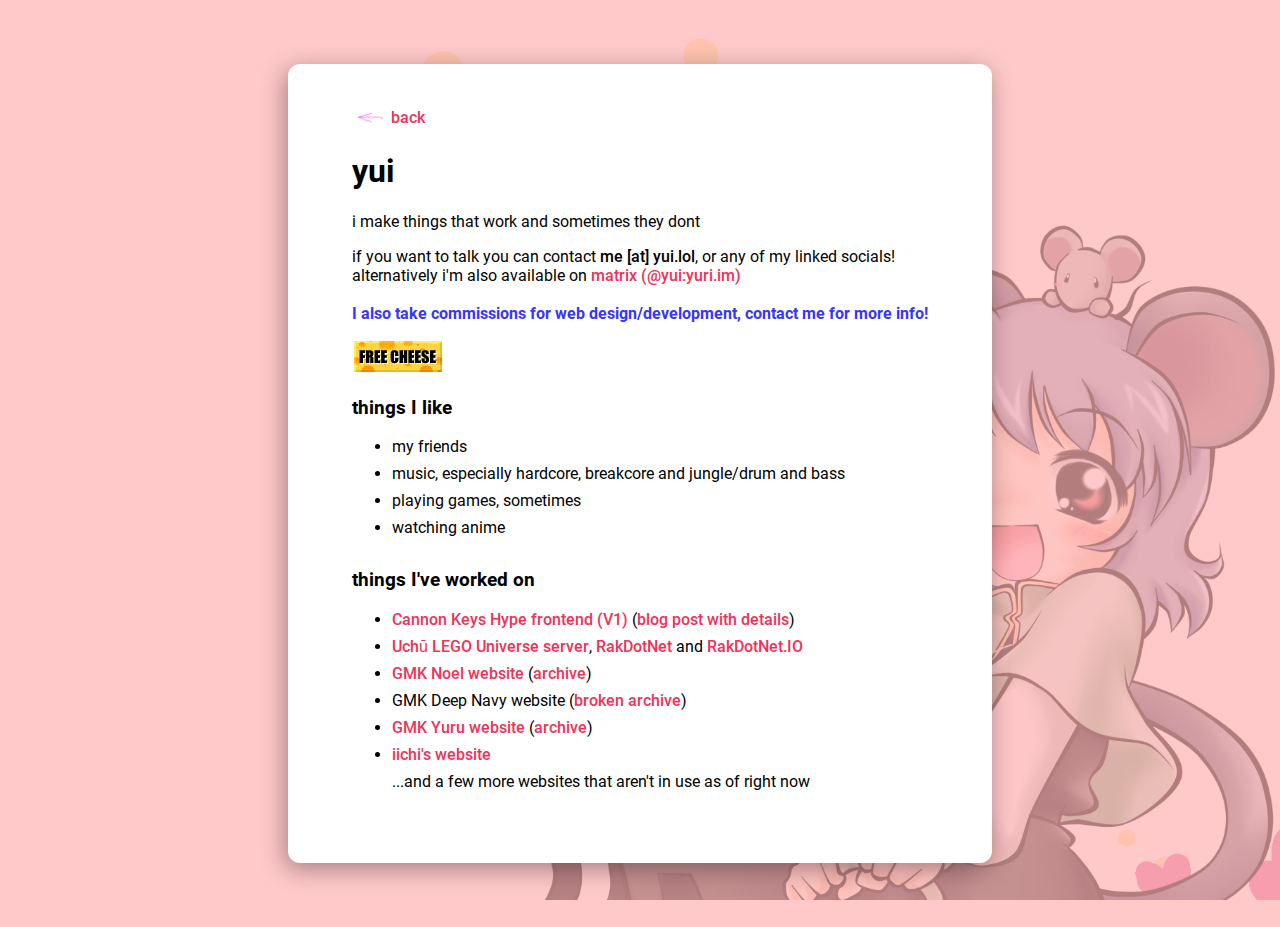
==== commit 5c4e67a9: "update" ====
--- a/me.html
+++ b/me.html
@@ -98,6 +98,9 @@
                     <li>
                         <a href="https://gmkyuru.com/">GMK Yuru website</a> (<a href="https://web.archive.org/web/20220108174215/https://gmkyuru.com/">archive</a>)
                     </li>
+                    <li>
+                        <a href="https://0iichi.neocities.org">iichi's website</a>
+                    </li>
                     ...and a few more websites that aren't in use as of right now
                 </ul>
             </div>
--- a/css/style.css
+++ b/css/style.css
@@ -1,10 +1,12 @@
 :root {
-    --primary: #FFB2B2;
+    --primary: #ffb2b2;
     --primary-translucent: rgba(255, 178, 178, 0.7);
+    --link: #ef3358;
     --white: #ffffff;
     --black: #000000;
     --background: url('../img/background2.png');
     --shadow: -3px 6px 24px hsla(328.6, 41.2%, 10%, 0.4);
+
 }
 
 * {
@@ -171,7 +173,8 @@
 
 .floating-card.light a {
     text-decoration: none;
-    color: #ef3358;
+    color: var(--link);
+    font-weight: 500;
 }
 
 .floating-card.light a:hover {
@@ -270,7 +273,7 @@
 }
 
 .back-btn:hover {
-    border-color: var(--primary);
+    border-color: var(--link);
 }
 
 .back-btn img {
@@ -284,6 +287,10 @@
 .at::before {
     font-size: initial;
     content: " [at] ";
+}
+
+.email {
+    font-weight: 500;
 }
 
 .email:hover .at::before {
